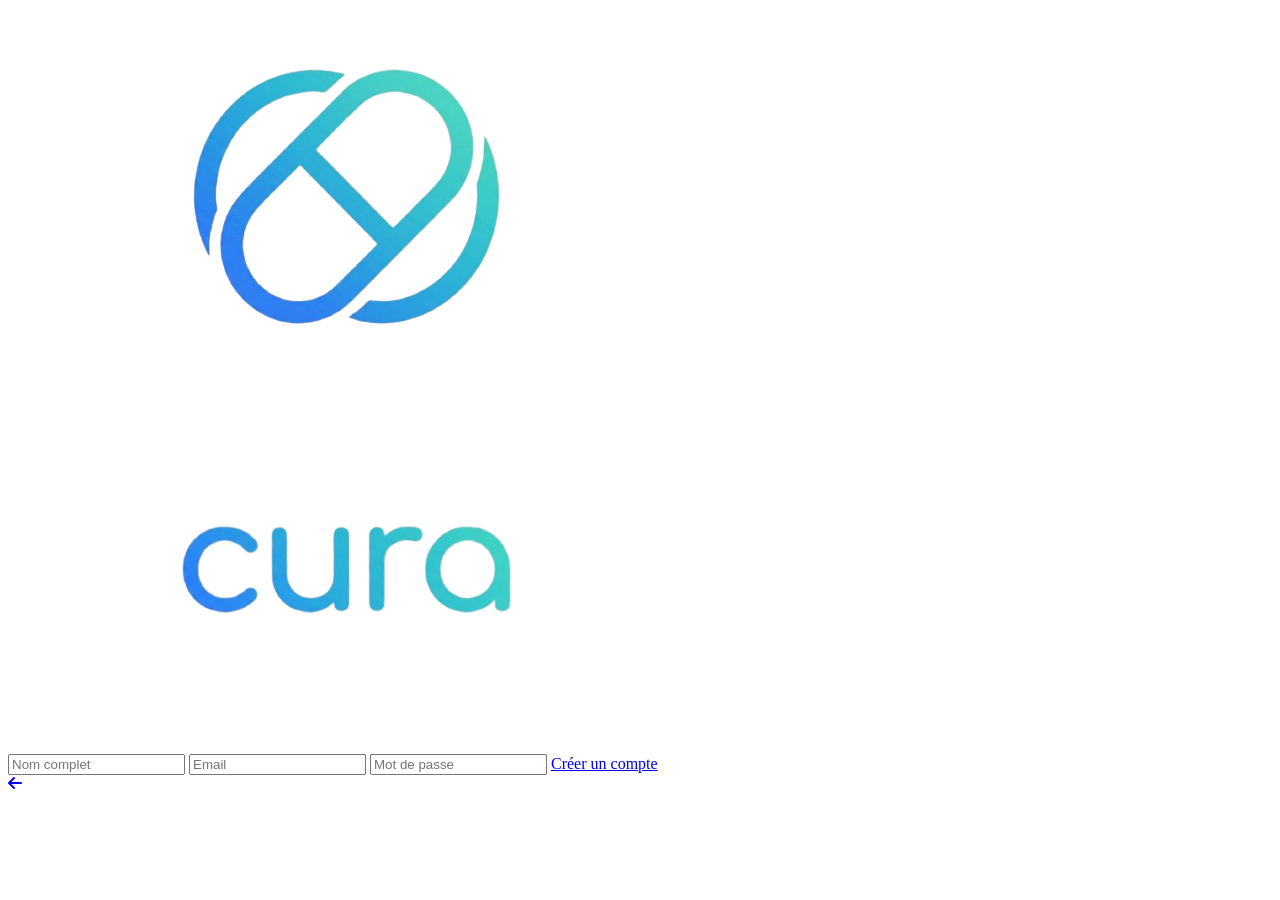
==== index/index1.html @ a8104b95 "message" ====
<!DOCTYPE html>
<html lang="fr">
<head>
  <meta charset="UTF-8">
  <meta name="viewport" content="width=device-width, initial-scale=1.0">
   <link rel="stylesheet" href="https://cdnjs.cloudflare.com/ajax/libs/font-awesome/6.5.0/css/all.min.css">
  <title>Cura 1</title>
  <link rel="stylesheet" href="style.css">
</head>
<body>
 
  <header>
    <div class="header">
      <img src="/logos/logo.png" alt="Logo" class="lo">
      <img src="/logos/cura.png" alt="Cura" class="go">
    </div>
  </header>

  <div class="jawo">
    <input class="peru" type="text"     placeholder="Nom complet"  name="" id=""  >
    <input class="peru" type="email"    placeholder="Email"         name=""    id="" >
    <input class="peru" type="password" placeholder="Mot de passe"  name="" id="">
    <a class="ed" href="./index2.html">Créer un compte</a>
  </div>
 
  <a class="back" href="./index1.html" aria-label="Retour">
    <i class="fa-solid fa-arrow-left"></i>
  </a>
 
</body>
</html>
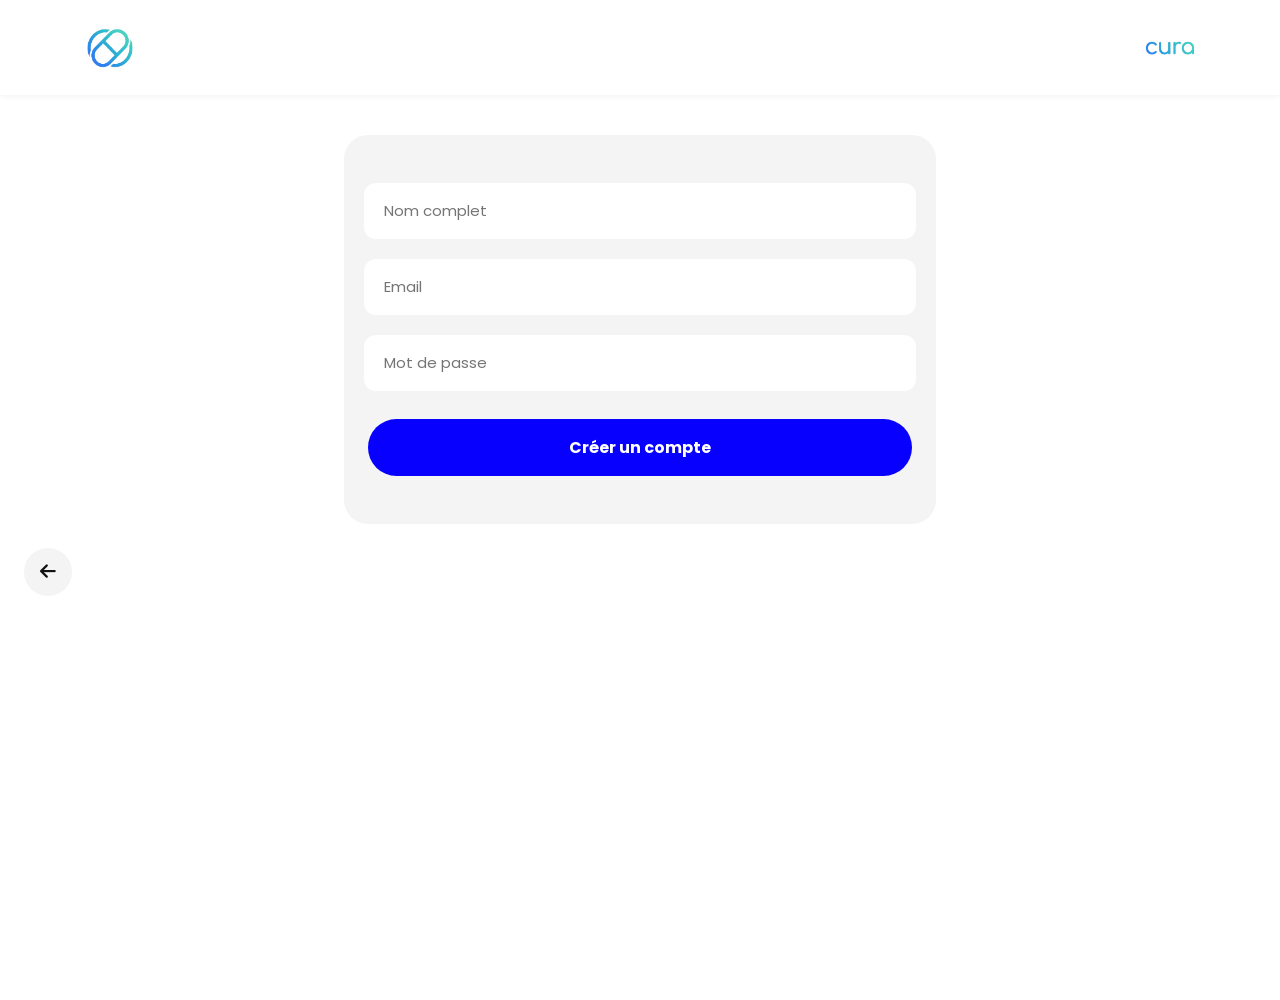
==== commit a4712beb: "message" ====
--- a/index/index1.html
+++ b/index/index1.html
@@ -5,7 +5,7 @@
   <meta name="viewport" content="width=device-width, initial-scale=1.0">
    <link rel="stylesheet" href="https://cdnjs.cloudflare.com/ajax/libs/font-awesome/6.5.0/css/all.min.css">
   <title>Cura 1</title>
-  <link rel="stylesheet" href="style.css">
+  <link rel="stylesheet" href="/style.css">
 </head>
 <body>
  
--- a/style.css
+++ b/style.css
@@ -0,0 +1,920 @@
+@import url('https://fonts.googleapis.com/css2?family=Poppins:wght@300;400;500;600;700;800&display=swap');
+
+
+/* html  */ 
+*{
+  margin: 0;
+  padding: 0;
+  font-family: 'Poppins', sans-serif;
+}
+ 
+body {
+  min-height: 100vh;
+  padding-bottom: 100px;
+}
+ 
+a {
+  text-decoration: none;
+}
+ 
+.header {
+  display: flex;
+  align-items: center;
+  justify-content: space-between;
+  padding: 20px 60px;
+  background-color: #fff;
+  box-shadow: 0 1px 6px rgba(0, 0, 0, 0.06);
+}
+ 
+.lo,
+.go {
+  width: 100px;
+  height: auto;
+}
+ 
+
+.jawo {
+  background-color: #F4F4F4;
+  border-radius: 24px;
+  width: 40%;
+  margin: 40px auto 0;
+  padding: 48px 40px;
+  display: flex;
+  flex-direction: column;
+  align-items: center;
+  gap: 20px;
+}
+ 
+.peru {
+  width: 100%;
+  height: 56px;
+  padding: 0 20px;
+  background-color: #fff;
+  border: none;
+  border-radius: 12px;
+  font-size: 15px;
+  color: #333;
+  outline: none;
+  transition: box-shadow 0.2s;
+}
+ 
+.ed {
+  display: flex;
+  align-items: center;
+  justify-content: center;
+  width: 100%;
+  padding: 16px;
+  background-color: #0800FF;
+  color: #fff;
+  border-radius: 50px;
+  font-size: 16px;
+  font-weight: 700;
+  cursor: pointer;
+  margin-top: 8px;
+}
+ 
+.ed:hover {
+  background-color: #0600cc;
+}
+
+.back{
+  display: flex;
+  align-items: center;
+  justify-content: center;
+  width: 48px;
+  height: 48px;
+  margin: 24px 0 24px 24px;
+  border-radius: 50%;
+  background-color: #F4F4F4;
+  color: #111;
+  font-size: 18px;
+}
+ 
+.back:hover {
+  background-color: #e0e0e0;
+}
+
+
+
+
+
+
+
+
+
+
+
+/* html 1 */
+
+.karol {
+  width: 97%;
+  background-color: #F4F4F4;
+  display: flex;
+  flex-direction: column;
+  align-items: center;
+  padding: 60px 20px 80px;
+  gap: 40px;
+}
+
+.tin {
+  width: 100%;
+  max-width: 900px;
+}
+ 
+.tin p {
+  display: flex;
+  flex-direction: column;
+}
+ 
+.tin-title {
+  font-size: 60px;
+  font-weight: 600;
+  line-height: 1.1;
+  color: #111;
+  margin-bottom: 16px;
+}
+ 
+.tin-subtitle {
+  font-size: 28px;
+  font-weight: 300;
+  color: #555;
+  line-height: 1.5;
+}
+ 
+
+.just {
+  width: 100%;
+  max-width: 700px;
+  background-color: #D2E7FF;
+  border-radius: 24px;
+  padding: 48px 56px;
+  display: flex;
+  flex-direction: column;
+  gap: 20px;
+}
+ 
+.field-group {
+  display: flex;
+  flex-direction: column;
+  gap: 8px;
+}
+ 
+.kar,
+.ariane {
+  display: flex;
+  align-items: center;
+  gap: 10px;
+}
+ 
+.kar .fa-solid,
+.ariane .fa-solid {
+  font-size: 18px;
+  color: #333;
+}
+ 
+.kar span,
+.ariane span {
+  font-size: 16px;
+  font-weight: 500;
+  color: #222;
+}
+ 
+.shiv,
+.shi {
+  width: 100%;
+  height: 56px;
+  padding: 0 20px;
+  border: none;
+  border-radius: 12px;
+  background-color: #fff;
+  font-size: 15px;
+  color: #333;
+  outline: none;
+  transition: box-shadow 0.2s;
+}
+ 
+.shiv:focus,
+.shi:focus {
+  box-shadow: 0 0 0 2px rgba(8, 0, 255, 0.25);
+}
+ 
+.sza {
+  display: flex;
+  align-items: center;
+  justify-content: center;
+  align-self: center;
+  background-color: #0800FF;
+  color: #fff;
+  padding: 16px 60px;
+  border-radius: 50px;
+  font-size: 16px;
+  font-weight: 700;
+  cursor: pointer;
+  margin-top: 8px;
+  transition: 0.2s, transform 0.1s;
+  border: none;
+}
+ 
+.sza:hover { background-color: #0600cc; }
+ 
+h3 {
+  font-size: 16px;
+  font-weight: 400;
+  color: #666;
+  display: flex;
+  align-items: center;
+  gap: 16px;
+  width: 100%;
+  max-width: 700px;
+}
+ 
+h3::before,
+h3::after {
+  content: '';
+  flex: 1;
+  height: 1px;
+  background-color: #bbb;
+}
+ 
+
+.aq {
+  display: flex;
+  gap: 24px;
+  justify-content: center;
+  width: 100%;
+  max-width: 700px;
+}
+ 
+.kill {
+  display: flex;
+  flex-direction: column;
+  align-items: center;
+  justify-content: center;
+  gap: 8px;
+  background-color: #D9D9D9;
+  width: 180px;
+  height: 90px;
+  border-radius: 20px;
+  border: none;
+  cursor: pointer;
+  transition: 0.2s, transform 0.1s;
+}
+ 
+.kill:hover {
+  background-color: #c5c5c5;
+  transform: translateY(-2px);
+}
+ 
+.kill .fa-brands {
+  font-size: 26px;
+  color: #222;
+}
+ 
+.kill span {
+  font-size: 13px;
+  font-weight: 500;
+  color: #333;
+  letter-spacing: 0.5px;
+}
+
+.shirt {
+  display: flex;
+  align-items: center;
+  gap: 6px;
+  font-size: 15px;
+  color: #444;
+}
+ 
+.shirt a {
+  color: #0800FF;
+  font-weight: 600;
+}
+ 
+.shirt a:hover {
+  text-decoration: underline;
+}
+
+
+
+
+
+
+
+
+
+
+/* html 2 */
+
+.ip {
+  display: flex;
+  align-items: center;
+  justify-content: space-between;
+  padding: 16px 24px;
+  background-color: #fff;
+  border-bottom: 1px solid #f0f0f0;
+}
+ 
+.ima {
+  height: 120px;
+  width: auto;
+}
+
+.ip .fa-regular {
+  font-size: 34px;
+  color: #111;
+  cursor: pointer;
+}
+
+.main-content {
+  padding: 28px 24px;
+  display: flex;
+  flex-direction: column;
+  gap: 24px;
+}
+.putana {
+  display: flex;
+  flex-direction: column;
+  gap: 4px;
+}
+ 
+.greeting-name {
+  font-size: 28px;
+  font-weight: 600;
+  color: #111;
+}
+ 
+.greeting-sub {
+  font-size: 15px;
+  font-weight: 300;
+  color: #666;
+}
+ 
+.vvs {
+  display: flex;
+  align-items: center;
+  gap: 12px;
+  background-color: #e8e8e8;
+  border-radius: 12px;
+  padding: 14px 18px;
+}
+ 
+.vvs .fa-solid {
+  font-size: 18px;
+  color: #555;
+}
+ 
+.vvs span {
+  font-size: 14px;
+  color: #555;
+}
+ 
+.cards {
+  display: flex;
+  flex-direction: column;
+  gap: 20px;
+}
+ 
+.card {
+  width: 97;
+  border-radius: 20px;
+  padding: 28px 24px;
+  display: flex;
+  flex-direction: column;
+  gap: 12px;
+  cursor: pointer;
+}
+ 
+.card:hover {
+  transform: translateY(-2px);
+  box-shadow: 0 8px 24px rgba(0, 0, 0, 0.1);
+}
+
+.card--blue {
+  background-color: #0800FF;
+}
+ 
+.card--blue .card__title {
+  color: #fff;
+}
+ 
+.card--white {
+  background-color: #fff;
+  border: 1px solid #eee;
+}
+ 
+.card--white .card__title {
+  color: #111;
+}
+ 
+.card--grey {
+  background-color: #f0f0f0;
+}
+ 
+.card--grey .card__title {
+  color: #111;
+}
+ 
+.card__icon {
+  width: 64px;
+  height: 64px;
+  border-radius: 16px;
+  display: flex;
+  align-items: center;
+  justify-content: center;
+}
+ 
+.card--blue .card__icon {
+  background-color: #1F19C5;
+}
+ 
+.card--white .card__icon {
+  background-color: #f4f4f4;
+}
+ 
+.card--grey .card__icon {
+  background-color: rgba(0, 0, 0, 0.08);
+}
+ 
+.card__icon .fa-solid,
+.card__icon .fa-regular {
+  font-size: 28px;
+  color: inherit;
+}
+ 
+.card--blue .card__icon i {
+  color: #fff;
+}
+ 
+.card--white .card__icon i,
+.card--grey .card__icon i {
+  color: #333;
+}
+ 
+.card__title {
+  font-size: 22px;
+  font-weight: 700;
+  line-height: 1.2;
+}
+ 
+.you {
+  position: fixed;
+  bottom: 0;
+  left: 0;
+  width: 100%;
+  background-color: #fff;
+  display: flex;
+  align-items: center;
+  justify-content: space-evenly;
+}
+ 
+.peri {
+  display: flex;
+  flex-direction: column;
+  align-items: center;
+  justify-content: center;
+  gap: 4px;
+  padding: 8px 16px;
+  color: #888;
+  cursor: pointer;
+  transition: color 0.15s;
+}
+ 
+.peri:hover {
+  color: #0800FF;
+}
+ 
+.peri .fa-solid,
+.peri .fa-regular {
+  font-size: 22px;
+}
+.peri p {
+  font-size: 10px;
+  font-weight: 600;
+}
+
+
+
+
+
+/* html 3 */
+
+
+
+
+.khaf {
+  display: flex;
+  align-items: center;
+  justify-content: space-between;
+  padding: 16px 20px;
+  background-color: #fff;
+  border-bottom: 1px solid #f0f0f0;
+}
+.khaf i {
+  font-size: 30px;
+  cursor: pointer;
+  padding: 6px;
+}
+.khaf i:first-child{
+  color: #0800FF;
+}
+.khaf span {
+  font-size: 30px;
+  font-weight: 700;
+  color: #0800FF;
+}
+
+.main-content {
+  display: flex;
+  flex-direction: column;
+  gap: 20px;
+  padding: 20px 16px 0;
+
+}
+
+.al {
+  position: relative;
+  width: 90%;
+  height: 800px;
+  border-radius: 30px;
+  margin-left: 5%;
+  background-color: #1a1a2e;
+}
+
+.al img {
+  width: 100%;
+  height: 100%;
+  border-radius: 30px;
+}
+
+.ring {
+  position: absolute;
+  top: 20px;
+  right: 20px;
+  background: rgba(255,255,255,0.25);
+  border: 1px solid rgba(255,255,255,0.3);
+  padding: 6px 14px;
+  border-radius: 50px;
+}
+
+.ring p {
+  font-size: 13px;
+  font-weight: 700;
+  color: #fff;
+}
+
+.seven {
+  display: flex;
+  flex-direction: column;
+  gap: 4px;
+}
+
+.product-name {
+  font-size: 22px;
+  font-weight: 700;
+  color: #111;
+}
+
+.product-desc {
+  font-size: 13px;
+  font-weight: 300;
+  color: #888;
+}
+
+.blue {
+  display: flex;
+  align-items: center;
+  gap: 14px;
+  background-color: rgba(210, 231, 255, 0.4);
+  border-radius: 14px;
+  padding: 14px 16px;
+}
+
+.chrit {
+  width: 44px;
+  height: 50px;
+  background-color: rgba(210, 231, 255, 0.8);
+  border-radius: 12px;
+  display: flex;
+  align-items: center;
+  justify-content: center;
+}
+
+.chrit .fa-solid {
+  font-size: 18px;
+  color: #0800FF;
+}
+
+.blue p {
+  font-size: 15px;
+  font-weight: 600;
+  color: #111;
+}
+
+.stop {
+  display: flex;
+  align-items: center;
+  gap: 12px;
+}
+
+.aj {
+  display: flex;
+  align-items: center;
+  justify-content: center;
+  gap: 16px;
+  padding: 12px 20px;
+  border-radius: 50px;
+  flex: 1;
+}
+.aj:first-child{
+  background-color: rgba(189, 188, 188, 0.271);
+  border: 1px solid rgba(255,255,255,0.3);
+  border-radius: 50px;
+  font-size: 14px;
+  font-weight: 600;
+  justify-content: space-evenly;
+}
+.aj:last-child{
+  color: #0800FF;
+  font-size: 14px;
+  font-weight: 600;
+}
+
+
+.section-title {
+  font-size: 17px;
+  font-weight: 700;
+  color: #111;
+  margin-bottom: 10px;
+}
+
+.sour {
+  display: flex;
+  align-items: center;
+  justify-content: space-evenly;
+  background-color: rgba(227, 240, 255, 0.8);
+  border-radius: var(--radius);
+  padding: 20px;
+}
+
+.cett--photo {
+  display: flex;
+  flex-direction: column;
+  align-items: center;
+  gap: 6px;
+}
+
+.cett--photo img {
+  width: 68px;
+  height: 68px;
+  border-radius: 50%;
+  object-fit: cover;
+}
+
+.cett--photo span {
+  font-size: 12px;
+  color: #666;
+}
+
+.cett--text {
+  display: flex;
+  flex-direction: column;
+  gap: 8px;
+}
+
+.cett--text h3 {
+  font-size: 15px;
+  font-weight: 700;
+  color: #111;
+}
+
+.cett--text p {
+  font-size: 13px;
+  color: #444;
+}
+
+.prie {
+  background-color: #F0F0F6;
+  padding: 22px;
+  display: flex;
+  flex-direction: column;
+  gap: 18px;
+}
+
+.prie__header span {
+  font-size: 18px;
+  font-weight: 700;
+  color: #111;
+  margin-bottom: 3px;
+}
+
+.prie__header p {
+  font-size: 12px;
+  color: #888;
+}
+
+.tou {
+  display: flex;
+  align-items: center;
+  gap: 12px;
+}
+
+.dou {
+  width: 44px;
+  height: 44px;
+  border-radius: 10px;
+  overflow: hidden;
+  background: #fff;
+}
+
+.dou img {
+  width: 100%;
+  height: 100%;
+}
+
+.recap {
+  background: #fff;
+  border-radius: 14px;
+}
+
+.tt {
+  display: flex;
+  align-items: center;
+  justify-content: space-between;
+  padding: 13px 16px;
+  border-bottom: 1px solid #f0f0f0;
+}
+
+.tt--total {
+  background-color: #f7f7ff;
+}
+
+.t {
+  font-size: 13px;
+  color: #555;
+}
+
+.r {
+  font-size: 13px;
+  color: #555;
+}
+
+#bi .t {
+  font-weight: 700;
+  color: #111;
+}
+
+#bi .r {
+  font-weight: 700;
+  color: #0800FF;
+}
+
+.bu {
+  width: 100%;
+  padding: 15px;
+  border: none;
+  border-radius: 14px;
+  font-size: 15px;
+  font-weight: 700;
+  color: #fff;
+  cursor: pointer;
+  background-color: #0030d4;
+}
+
+
+
+
+
+
+/* html 4 */
+
+
+
+
+.main4-content {
+  display: flex;
+  align-items: center;
+  justify-content: center;
+}
+
+.fat {
+  display: flex;
+  flex-direction: column;
+  align-items: center;
+  justify-content: center;
+  gap: 16px;
+  padding: 40px 20px;
+  background-color: rgba(217, 217, 217, 0.35);
+  border-radius: 20px;
+  width: 20%;
+}
+
+.fat__icon {
+  font-size: 48px;
+  color: rgba(0, 0, 0, 0.2);
+}
+
+.fat__text {
+  font-size: 16px;
+  font-weight: 400;
+  color: rgba(0, 0, 0, 0.4);
+  text-align: center;
+}
+
+
+
+
+/* html 5 */
+
+
+
+.tiha {
+  display: flex;
+  flex-direction: column;
+  gap: 12px;
+  padding: 20px 16px;
+}
+
+.cin {
+  background-color: #fff;
+  padding: 18px 20px;
+  display: flex;
+  align-items: center;
+  justify-content: space-between;
+  gap: 12px;
+}
+
+.cin--link {
+  cursor: pointer;
+}
+.cin__icon .fa-solid{
+  color: #0800ffc7;
+}
+
+.cin--link:hover {
+  background-color: #0031d41c; 
+}
+
+.cin__header {
+  display: flex;
+  align-items: center;
+  gap: 14px;
+}
+
+.cin__icon {
+  width: 42px;
+  height: 42px;
+  border-radius: 12px;
+  background-color: rgba(1, 60, 255, 0.072);
+  display: flex;
+  align-items: center;
+  justify-content: center;
+}
+
+.cin__icon i {
+  font-size: 18px;
+
+}
+
+.cin__title {
+  font-size: 15px;
+  font-weight: 600;
+  color: #111;
+}
+
+.cin__arrow {
+  font-size: 13px;
+  color: #bbb;
+}
+
+.cin__body {
+  display: flex;
+  flex-direction: column;
+  gap: 6px;
+  margin-top: 12px;
+  padding-top: 12px;
+  border-top: 1px solid #f0f0f0;
+  width: 100%;
+}
+
+.cin:first-child {
+  flex-direction: column;
+  align-items: flex-start;
+}
+
+.cin__row {
+  display: flex;
+  align-items: center;
+  justify-content: space-between;
+  width: 100%;
+}
+
+.cin__label {
+  font-size: 13px;
+  color: #888;
+}
+
+.cin__value {
+  font-size: 13px;
+  font-weight: 500;
+  color: #111;
+}
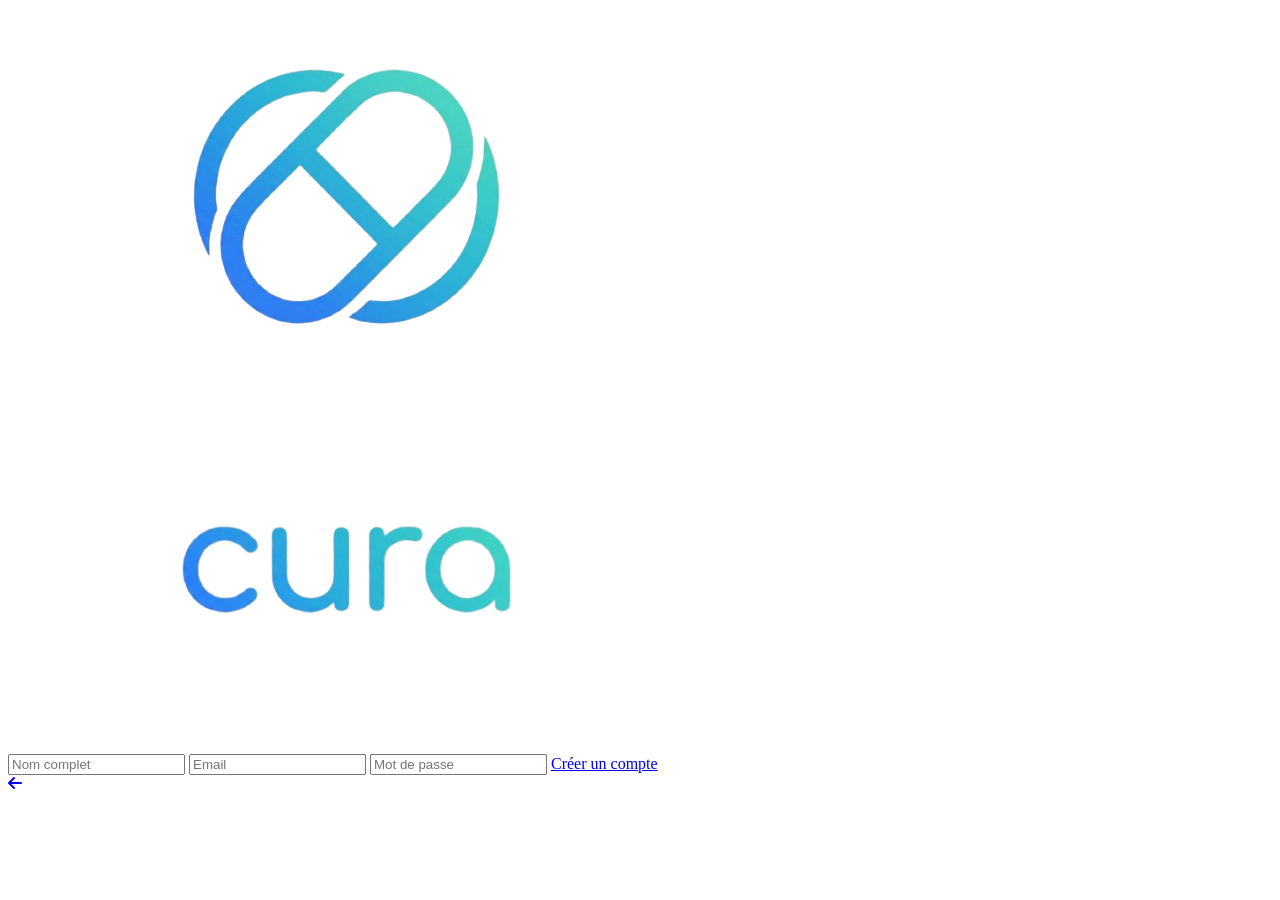
==== commit 063f5108: "message" ====
--- a/index/index1.html
+++ b/index/index1.html
@@ -5,7 +5,7 @@
   <meta name="viewport" content="width=device-width, initial-scale=1.0">
    <link rel="stylesheet" href="https://cdnjs.cloudflare.com/ajax/libs/font-awesome/6.5.0/css/all.min.css">
   <title>Cura 1</title>
-  <link rel="stylesheet" href="/style.css">
+  <link rel="stylesheet" href=".style.css">
 </head>
 <body>
  
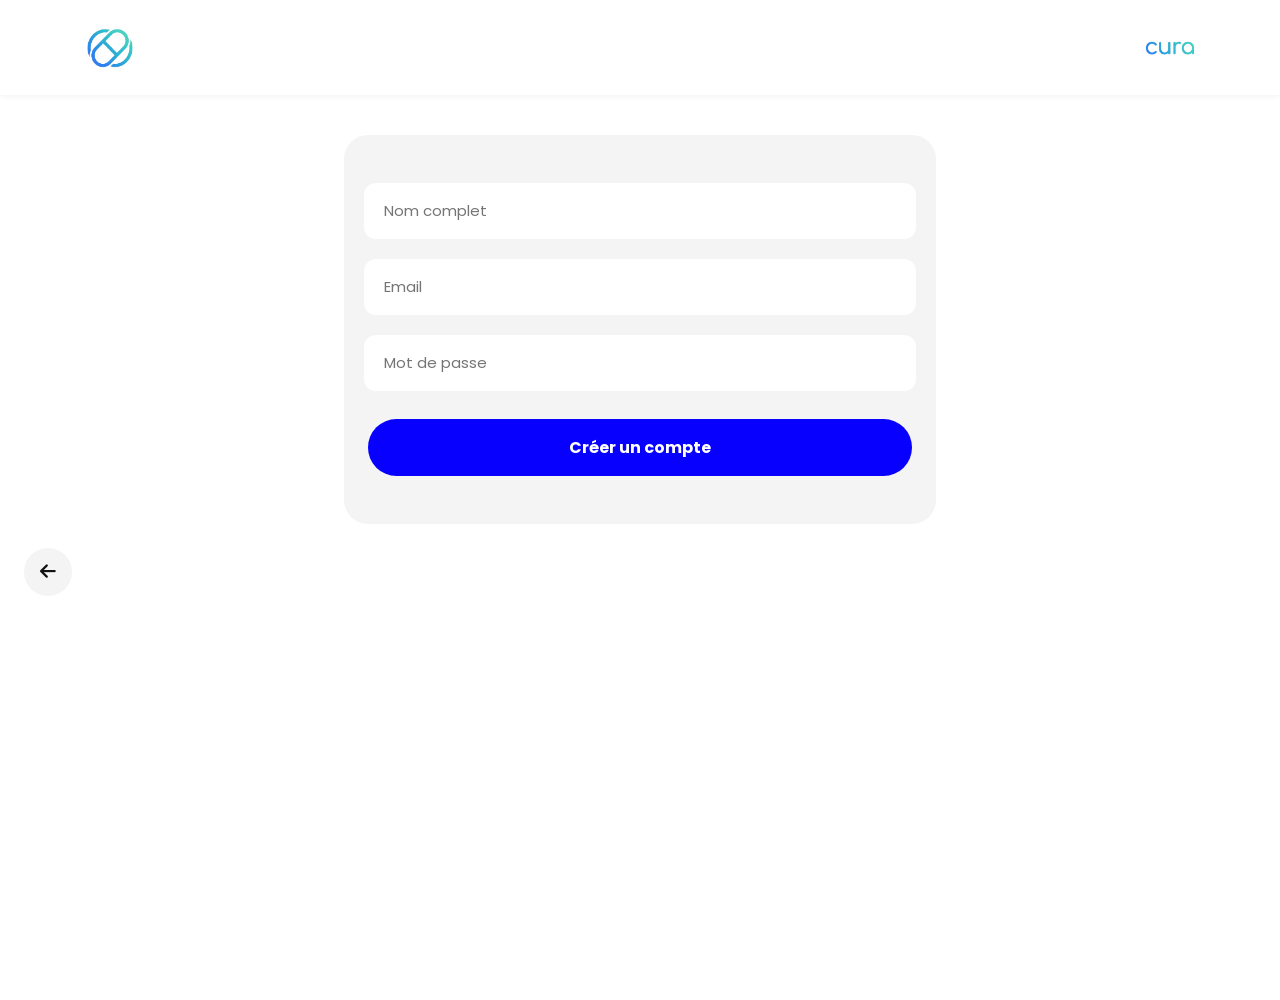
==== commit 964af1ac: "message" ====
--- a/index/index1.html
+++ b/index/index1.html
@@ -5,7 +5,7 @@
   <meta name="viewport" content="width=device-width, initial-scale=1.0">
    <link rel="stylesheet" href="https://cdnjs.cloudflare.com/ajax/libs/font-awesome/6.5.0/css/all.min.css">
   <title>Cura 1</title>
-  <link rel="stylesheet" href=".style.css">
+  <link rel="stylesheet" href="/style.css">
 </head>
 <body>
  
--- a/style.css
+++ b/style.css
@@ -0,0 +1,920 @@
+@import url('https://fonts.googleapis.com/css2?family=Poppins:wght@300;400;500;600;700;800&display=swap');
+
+
+/* html  */ 
+*{
+  margin: 0;
+  padding: 0;
+  font-family: 'Poppins', sans-serif;
+}
+ 
+body {
+  min-height: 100vh;
+  padding-bottom: 100px;
+}
+ 
+a {
+  text-decoration: none;
+}
+ 
+.header {
+  display: flex;
+  align-items: center;
+  justify-content: space-between;
+  padding: 20px 60px;
+  background-color: #fff;
+  box-shadow: 0 1px 6px rgba(0, 0, 0, 0.06);
+}
+ 
+.lo,
+.go {
+  width: 100px;
+  height: auto;
+}
+ 
+
+.jawo {
+  background-color: #F4F4F4;
+  border-radius: 24px;
+  width: 40%;
+  margin: 40px auto 0;
+  padding: 48px 40px;
+  display: flex;
+  flex-direction: column;
+  align-items: center;
+  gap: 20px;
+}
+ 
+.peru {
+  width: 100%;
+  height: 56px;
+  padding: 0 20px;
+  background-color: #fff;
+  border: none;
+  border-radius: 12px;
+  font-size: 15px;
+  color: #333;
+  outline: none;
+  transition: box-shadow 0.2s;
+}
+ 
+.ed {
+  display: flex;
+  align-items: center;
+  justify-content: center;
+  width: 100%;
+  padding: 16px;
+  background-color: #0800FF;
+  color: #fff;
+  border-radius: 50px;
+  font-size: 16px;
+  font-weight: 700;
+  cursor: pointer;
+  margin-top: 8px;
+}
+ 
+.ed:hover {
+  background-color: #0600cc;
+}
+
+.back{
+  display: flex;
+  align-items: center;
+  justify-content: center;
+  width: 48px;
+  height: 48px;
+  margin: 24px 0 24px 24px;
+  border-radius: 50%;
+  background-color: #F4F4F4;
+  color: #111;
+  font-size: 18px;
+}
+ 
+.back:hover {
+  background-color: #e0e0e0;
+}
+
+
+
+
+
+
+
+
+
+
+
+/* html 1 */
+
+.karol {
+  width: 97%;
+  background-color: #F4F4F4;
+  display: flex;
+  flex-direction: column;
+  align-items: center;
+  padding: 60px 20px 80px;
+  gap: 40px;
+}
+
+.tin {
+  width: 100%;
+  max-width: 900px;
+}
+ 
+.tin p {
+  display: flex;
+  flex-direction: column;
+}
+ 
+.tin-title {
+  font-size: 60px;
+  font-weight: 600;
+  line-height: 1.1;
+  color: #111;
+  margin-bottom: 16px;
+}
+ 
+.tin-subtitle {
+  font-size: 28px;
+  font-weight: 300;
+  color: #555;
+  line-height: 1.5;
+}
+ 
+
+.just {
+  width: 100%;
+  max-width: 700px;
+  background-color: #D2E7FF;
+  border-radius: 24px;
+  padding: 48px 56px;
+  display: flex;
+  flex-direction: column;
+  gap: 20px;
+}
+ 
+.field-group {
+  display: flex;
+  flex-direction: column;
+  gap: 8px;
+}
+ 
+.kar,
+.ariane {
+  display: flex;
+  align-items: center;
+  gap: 10px;
+}
+ 
+.kar .fa-solid,
+.ariane .fa-solid {
+  font-size: 18px;
+  color: #333;
+}
+ 
+.kar span,
+.ariane span {
+  font-size: 16px;
+  font-weight: 500;
+  color: #222;
+}
+ 
+.shiv,
+.shi {
+  width: 100%;
+  height: 56px;
+  padding: 0 20px;
+  border: none;
+  border-radius: 12px;
+  background-color: #fff;
+  font-size: 15px;
+  color: #333;
+  outline: none;
+  transition: box-shadow 0.2s;
+}
+ 
+.shiv:focus,
+.shi:focus {
+  box-shadow: 0 0 0 2px rgba(8, 0, 255, 0.25);
+}
+ 
+.sza {
+  display: flex;
+  align-items: center;
+  justify-content: center;
+  align-self: center;
+  background-color: #0800FF;
+  color: #fff;
+  padding: 16px 60px;
+  border-radius: 50px;
+  font-size: 16px;
+  font-weight: 700;
+  cursor: pointer;
+  margin-top: 8px;
+  transition: 0.2s, transform 0.1s;
+  border: none;
+}
+ 
+.sza:hover { background-color: #0600cc; }
+ 
+h3 {
+  font-size: 16px;
+  font-weight: 400;
+  color: #666;
+  display: flex;
+  align-items: center;
+  gap: 16px;
+  width: 100%;
+  max-width: 700px;
+}
+ 
+h3::before,
+h3::after {
+  content: '';
+  flex: 1;
+  height: 1px;
+  background-color: #bbb;
+}
+ 
+
+.aq {
+  display: flex;
+  gap: 24px;
+  justify-content: center;
+  width: 100%;
+  max-width: 700px;
+}
+ 
+.kill {
+  display: flex;
+  flex-direction: column;
+  align-items: center;
+  justify-content: center;
+  gap: 8px;
+  background-color: #D9D9D9;
+  width: 180px;
+  height: 90px;
+  border-radius: 20px;
+  border: none;
+  cursor: pointer;
+  transition: 0.2s, transform 0.1s;
+}
+ 
+.kill:hover {
+  background-color: #c5c5c5;
+  transform: translateY(-2px);
+}
+ 
+.kill .fa-brands {
+  font-size: 26px;
+  color: #222;
+}
+ 
+.kill span {
+  font-size: 13px;
+  font-weight: 500;
+  color: #333;
+  letter-spacing: 0.5px;
+}
+
+.shirt {
+  display: flex;
+  align-items: center;
+  gap: 6px;
+  font-size: 15px;
+  color: #444;
+}
+ 
+.shirt a {
+  color: #0800FF;
+  font-weight: 600;
+}
+ 
+.shirt a:hover {
+  text-decoration: underline;
+}
+
+
+
+
+
+
+
+
+
+
+/* html 2 */
+
+.ip {
+  display: flex;
+  align-items: center;
+  justify-content: space-between;
+  padding: 16px 24px;
+  background-color: #fff;
+  border-bottom: 1px solid #f0f0f0;
+}
+ 
+.ima {
+  height: 120px;
+  width: auto;
+}
+
+.ip .fa-regular {
+  font-size: 34px;
+  color: #111;
+  cursor: pointer;
+}
+
+.main-content {
+  padding: 28px 24px;
+  display: flex;
+  flex-direction: column;
+  gap: 24px;
+}
+.putana {
+  display: flex;
+  flex-direction: column;
+  gap: 4px;
+}
+ 
+.greeting-name {
+  font-size: 28px;
+  font-weight: 600;
+  color: #111;
+}
+ 
+.greeting-sub {
+  font-size: 15px;
+  font-weight: 300;
+  color: #666;
+}
+ 
+.vvs {
+  display: flex;
+  align-items: center;
+  gap: 12px;
+  background-color: #e8e8e8;
+  border-radius: 12px;
+  padding: 14px 18px;
+}
+ 
+.vvs .fa-solid {
+  font-size: 18px;
+  color: #555;
+}
+ 
+.vvs span {
+  font-size: 14px;
+  color: #555;
+}
+ 
+.cards {
+  display: flex;
+  flex-direction: column;
+  gap: 20px;
+}
+ 
+.card {
+  width: 97;
+  border-radius: 20px;
+  padding: 28px 24px;
+  display: flex;
+  flex-direction: column;
+  gap: 12px;
+  cursor: pointer;
+}
+ 
+.card:hover {
+  transform: translateY(-2px);
+  box-shadow: 0 8px 24px rgba(0, 0, 0, 0.1);
+}
+
+.card--blue {
+  background-color: #0800FF;
+}
+ 
+.card--blue .card__title {
+  color: #fff;
+}
+ 
+.card--white {
+  background-color: #fff;
+  border: 1px solid #eee;
+}
+ 
+.card--white .card__title {
+  color: #111;
+}
+ 
+.card--grey {
+  background-color: #f0f0f0;
+}
+ 
+.card--grey .card__title {
+  color: #111;
+}
+ 
+.card__icon {
+  width: 64px;
+  height: 64px;
+  border-radius: 16px;
+  display: flex;
+  align-items: center;
+  justify-content: center;
+}
+ 
+.card--blue .card__icon {
+  background-color: #1F19C5;
+}
+ 
+.card--white .card__icon {
+  background-color: #f4f4f4;
+}
+ 
+.card--grey .card__icon {
+  background-color: rgba(0, 0, 0, 0.08);
+}
+ 
+.card__icon .fa-solid,
+.card__icon .fa-regular {
+  font-size: 28px;
+  color: inherit;
+}
+ 
+.card--blue .card__icon i {
+  color: #fff;
+}
+ 
+.card--white .card__icon i,
+.card--grey .card__icon i {
+  color: #333;
+}
+ 
+.card__title {
+  font-size: 22px;
+  font-weight: 700;
+  line-height: 1.2;
+}
+ 
+.you {
+  position: fixed;
+  bottom: 0;
+  left: 0;
+  width: 100%;
+  background-color: #fff;
+  display: flex;
+  align-items: center;
+  justify-content: space-evenly;
+}
+ 
+.peri {
+  display: flex;
+  flex-direction: column;
+  align-items: center;
+  justify-content: center;
+  gap: 4px;
+  padding: 8px 16px;
+  color: #888;
+  cursor: pointer;
+  transition: color 0.15s;
+}
+ 
+.peri:hover {
+  color: #0800FF;
+}
+ 
+.peri .fa-solid,
+.peri .fa-regular {
+  font-size: 22px;
+}
+.peri p {
+  font-size: 10px;
+  font-weight: 600;
+}
+
+
+
+
+
+/* html 3 */
+
+
+
+
+.khaf {
+  display: flex;
+  align-items: center;
+  justify-content: space-between;
+  padding: 16px 20px;
+  background-color: #fff;
+  border-bottom: 1px solid #f0f0f0;
+}
+.khaf i {
+  font-size: 30px;
+  cursor: pointer;
+  padding: 6px;
+}
+.khaf i:first-child{
+  color: #0800FF;
+}
+.khaf span {
+  font-size: 30px;
+  font-weight: 700;
+  color: #0800FF;
+}
+
+.main-content {
+  display: flex;
+  flex-direction: column;
+  gap: 20px;
+  padding: 20px 16px 0;
+
+}
+
+.al {
+  position: relative;
+  width: 90%;
+  height: 800px;
+  border-radius: 30px;
+  margin-left: 5%;
+  background-color: #1a1a2e;
+}
+
+.al img {
+  width: 100%;
+  height: 100%;
+  border-radius: 30px;
+}
+
+.ring {
+  position: absolute;
+  top: 20px;
+  right: 20px;
+  background: rgba(255,255,255,0.25);
+  border: 1px solid rgba(255,255,255,0.3);
+  padding: 6px 14px;
+  border-radius: 50px;
+}
+
+.ring p {
+  font-size: 13px;
+  font-weight: 700;
+  color: #fff;
+}
+
+.seven {
+  display: flex;
+  flex-direction: column;
+  gap: 4px;
+}
+
+.product-name {
+  font-size: 22px;
+  font-weight: 700;
+  color: #111;
+}
+
+.product-desc {
+  font-size: 13px;
+  font-weight: 300;
+  color: #888;
+}
+
+.blue {
+  display: flex;
+  align-items: center;
+  gap: 14px;
+  background-color: rgba(210, 231, 255, 0.4);
+  border-radius: 14px;
+  padding: 14px 16px;
+}
+
+.chrit {
+  width: 44px;
+  height: 50px;
+  background-color: rgba(210, 231, 255, 0.8);
+  border-radius: 12px;
+  display: flex;
+  align-items: center;
+  justify-content: center;
+}
+
+.chrit .fa-solid {
+  font-size: 18px;
+  color: #0800FF;
+}
+
+.blue p {
+  font-size: 15px;
+  font-weight: 600;
+  color: #111;
+}
+
+.stop {
+  display: flex;
+  align-items: center;
+  gap: 12px;
+}
+
+.aj {
+  display: flex;
+  align-items: center;
+  justify-content: center;
+  gap: 16px;
+  padding: 12px 20px;
+  border-radius: 50px;
+  flex: 1;
+}
+.aj:first-child{
+  background-color: rgba(189, 188, 188, 0.271);
+  border: 1px solid rgba(255,255,255,0.3);
+  border-radius: 50px;
+  font-size: 14px;
+  font-weight: 600;
+  justify-content: space-evenly;
+}
+.aj:last-child{
+  color: #0800FF;
+  font-size: 14px;
+  font-weight: 600;
+}
+
+
+.section-title {
+  font-size: 17px;
+  font-weight: 700;
+  color: #111;
+  margin-bottom: 10px;
+}
+
+.sour {
+  display: flex;
+  align-items: center;
+  justify-content: space-evenly;
+  background-color: rgba(227, 240, 255, 0.8);
+  border-radius: var(--radius);
+  padding: 20px;
+}
+
+.cett--photo {
+  display: flex;
+  flex-direction: column;
+  align-items: center;
+  gap: 6px;
+}
+
+.cett--photo img {
+  width: 68px;
+  height: 68px;
+  border-radius: 50%;
+  object-fit: cover;
+}
+
+.cett--photo span {
+  font-size: 12px;
+  color: #666;
+}
+
+.cett--text {
+  display: flex;
+  flex-direction: column;
+  gap: 8px;
+}
+
+.cett--text h3 {
+  font-size: 15px;
+  font-weight: 700;
+  color: #111;
+}
+
+.cett--text p {
+  font-size: 13px;
+  color: #444;
+}
+
+.prie {
+  background-color: #F0F0F6;
+  padding: 22px;
+  display: flex;
+  flex-direction: column;
+  gap: 18px;
+}
+
+.prie__header span {
+  font-size: 18px;
+  font-weight: 700;
+  color: #111;
+  margin-bottom: 3px;
+}
+
+.prie__header p {
+  font-size: 12px;
+  color: #888;
+}
+
+.tou {
+  display: flex;
+  align-items: center;
+  gap: 12px;
+}
+
+.dou {
+  width: 44px;
+  height: 44px;
+  border-radius: 10px;
+  overflow: hidden;
+  background: #fff;
+}
+
+.dou img {
+  width: 100%;
+  height: 100%;
+}
+
+.recap {
+  background: #fff;
+  border-radius: 14px;
+}
+
+.tt {
+  display: flex;
+  align-items: center;
+  justify-content: space-between;
+  padding: 13px 16px;
+  border-bottom: 1px solid #f0f0f0;
+}
+
+.tt--total {
+  background-color: #f7f7ff;
+}
+
+.t {
+  font-size: 13px;
+  color: #555;
+}
+
+.r {
+  font-size: 13px;
+  color: #555;
+}
+
+#bi .t {
+  font-weight: 700;
+  color: #111;
+}
+
+#bi .r {
+  font-weight: 700;
+  color: #0800FF;
+}
+
+.bu {
+  width: 100%;
+  padding: 15px;
+  border: none;
+  border-radius: 14px;
+  font-size: 15px;
+  font-weight: 700;
+  color: #fff;
+  cursor: pointer;
+  background-color: #0030d4;
+}
+
+
+
+
+
+
+/* html 4 */
+
+
+
+
+.main4-content {
+  display: flex;
+  align-items: center;
+  justify-content: center;
+}
+
+.fat {
+  display: flex;
+  flex-direction: column;
+  align-items: center;
+  justify-content: center;
+  gap: 16px;
+  padding: 40px 20px;
+  background-color: rgba(217, 217, 217, 0.35);
+  border-radius: 20px;
+  width: 20%;
+}
+
+.fat__icon {
+  font-size: 48px;
+  color: rgba(0, 0, 0, 0.2);
+}
+
+.fat__text {
+  font-size: 16px;
+  font-weight: 400;
+  color: rgba(0, 0, 0, 0.4);
+  text-align: center;
+}
+
+
+
+
+/* html 5 */
+
+
+
+.tiha {
+  display: flex;
+  flex-direction: column;
+  gap: 12px;
+  padding: 20px 16px;
+}
+
+.cin {
+  background-color: #fff;
+  padding: 18px 20px;
+  display: flex;
+  align-items: center;
+  justify-content: space-between;
+  gap: 12px;
+}
+
+.cin--link {
+  cursor: pointer;
+}
+.cin__icon .fa-solid{
+  color: #0800ffc7;
+}
+
+.cin--link:hover {
+  background-color: #0031d41c; 
+}
+
+.cin__header {
+  display: flex;
+  align-items: center;
+  gap: 14px;
+}
+
+.cin__icon {
+  width: 42px;
+  height: 42px;
+  border-radius: 12px;
+  background-color: rgba(1, 60, 255, 0.072);
+  display: flex;
+  align-items: center;
+  justify-content: center;
+}
+
+.cin__icon i {
+  font-size: 18px;
+
+}
+
+.cin__title {
+  font-size: 15px;
+  font-weight: 600;
+  color: #111;
+}
+
+.cin__arrow {
+  font-size: 13px;
+  color: #bbb;
+}
+
+.cin__body {
+  display: flex;
+  flex-direction: column;
+  gap: 6px;
+  margin-top: 12px;
+  padding-top: 12px;
+  border-top: 1px solid #f0f0f0;
+  width: 100%;
+}
+
+.cin:first-child {
+  flex-direction: column;
+  align-items: flex-start;
+}
+
+.cin__row {
+  display: flex;
+  align-items: center;
+  justify-content: space-between;
+  width: 100%;
+}
+
+.cin__label {
+  font-size: 13px;
+  color: #888;
+}
+
+.cin__value {
+  font-size: 13px;
+  font-weight: 500;
+  color: #111;
+}
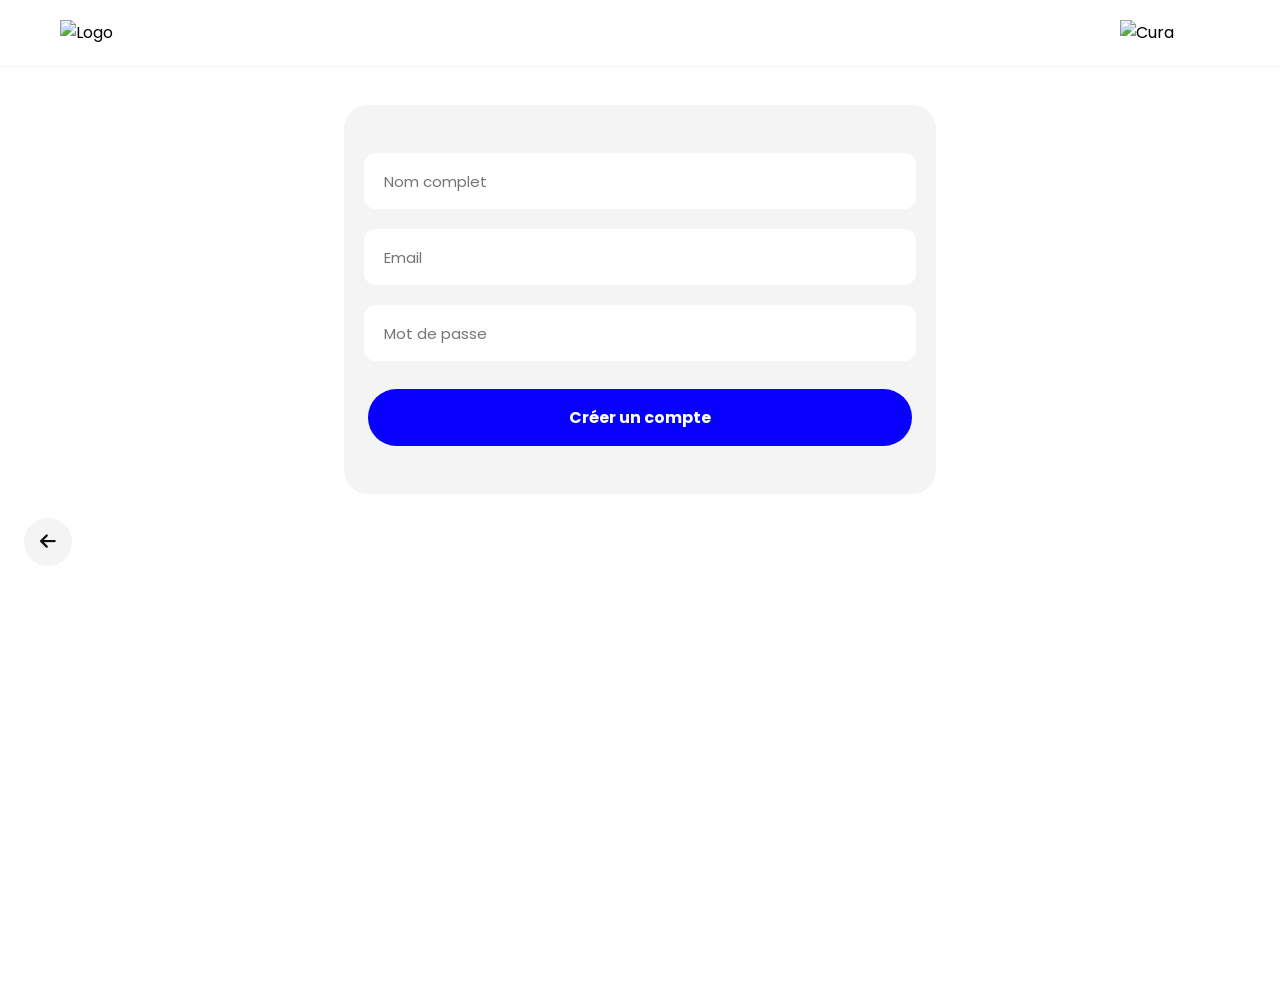
==== commit 819caccf: "message" ====
--- a/index/index1.html
+++ b/index/index1.html
@@ -5,14 +5,14 @@
   <meta name="viewport" content="width=device-width, initial-scale=1.0">
    <link rel="stylesheet" href="https://cdnjs.cloudflare.com/ajax/libs/font-awesome/6.5.0/css/all.min.css">
   <title>Cura 1</title>
-  <link rel="stylesheet" href="/style.css">
+  <link rel="stylesheet" href="../style.css">
 </head>
 <body>
  
   <header>
     <div class="header">
-      <img src="/logos/logo.png" alt="Logo" class="lo">
-      <img src="/logos/cura.png" alt="Cura" class="go">
+      <img src="./logos/logo.png" alt="Logo" class="lo">
+      <img src="./logos/cura.png" alt="Cura" class="go">
     </div>
   </header>
 
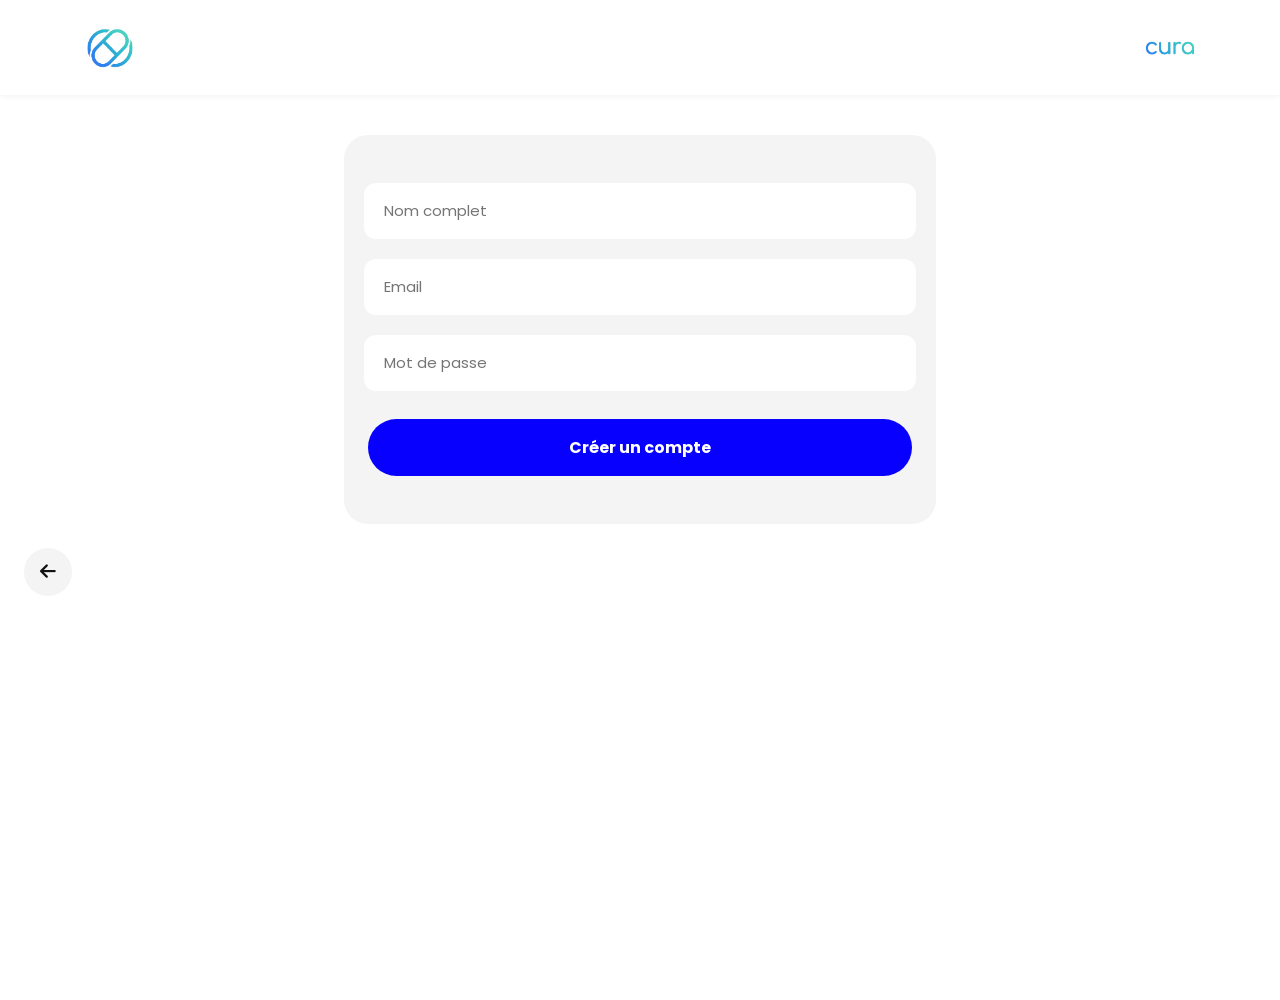
==== commit 0707034c: "message" ====
--- a/index/index1.html
+++ b/index/index1.html
@@ -11,8 +11,8 @@
  
   <header>
     <div class="header">
-      <img src="./logos/logo.png" alt="Logo" class="lo">
-      <img src="./logos/cura.png" alt="Cura" class="go">
+      <img src="../logos/logo.png" alt="Logo" class="lo">
+      <img src="../logos/cura.png" alt="Cura" class="go">
     </div>
   </header>
 
